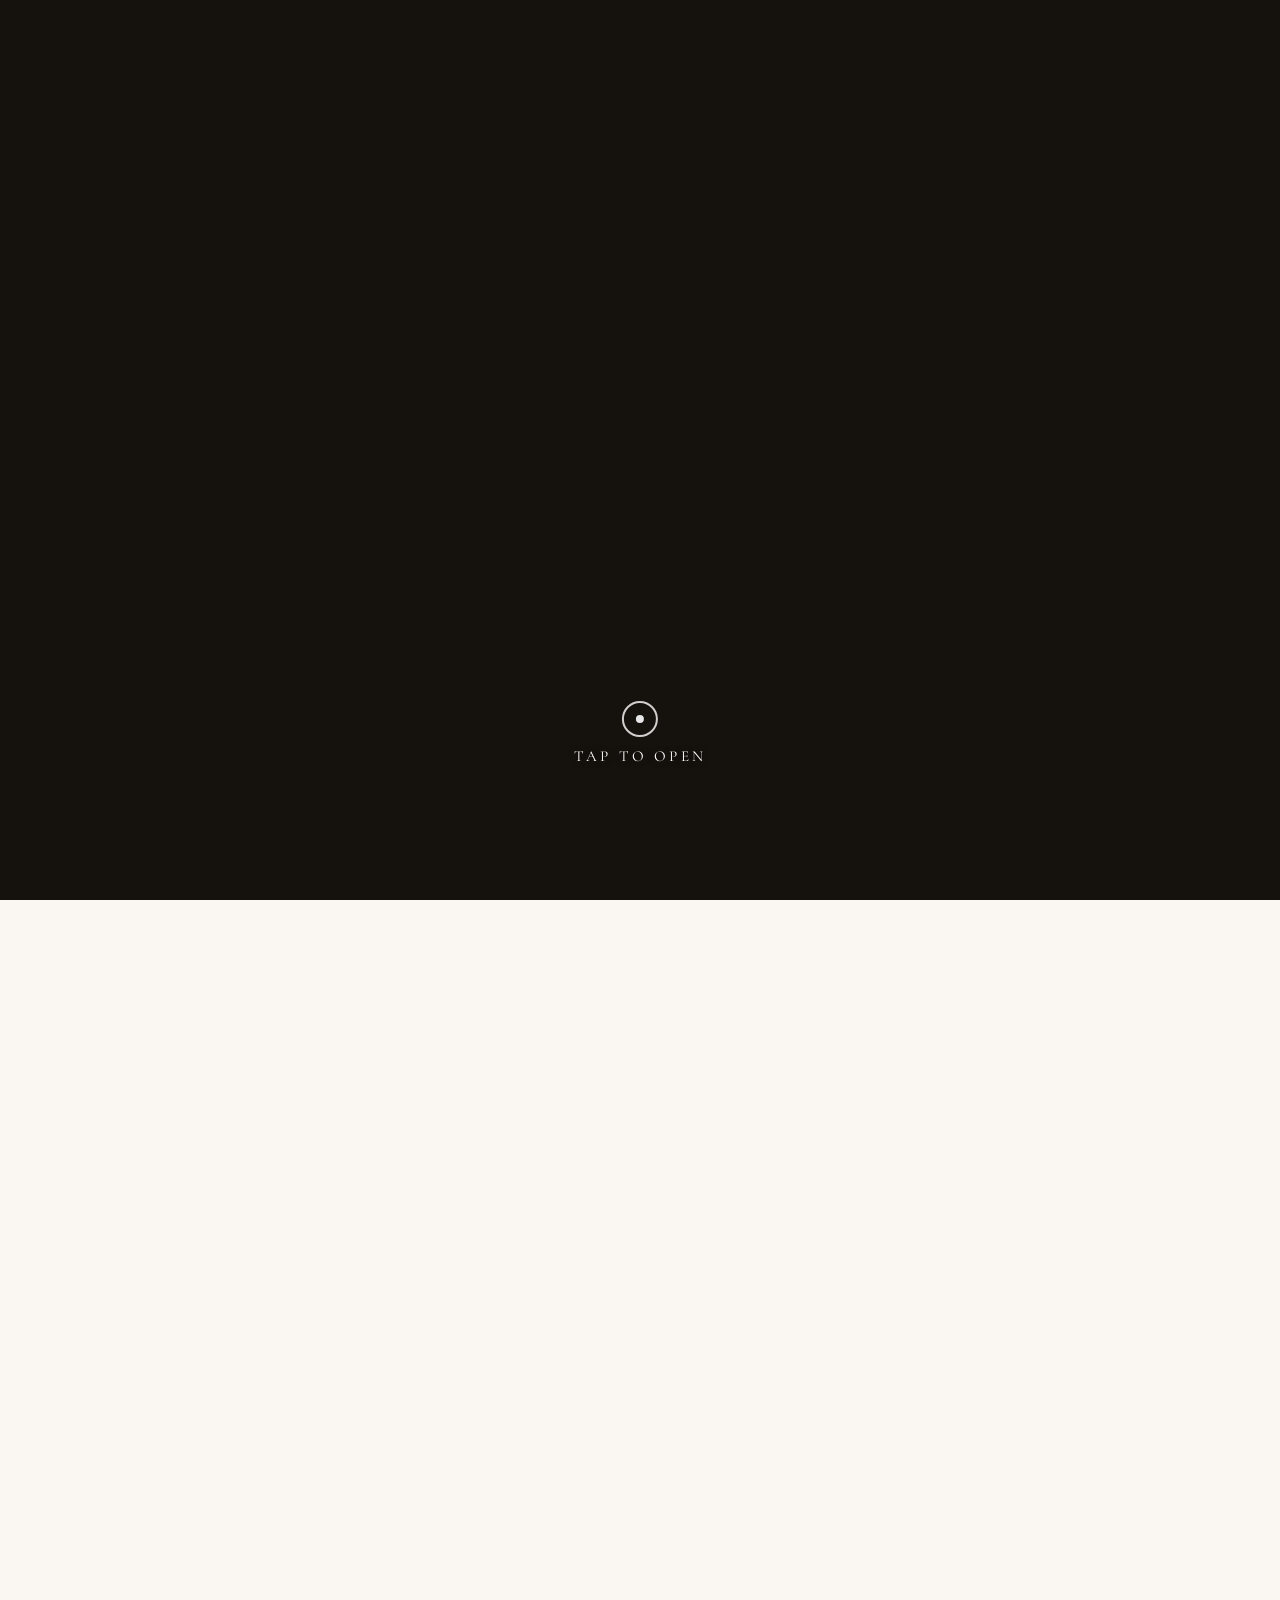
==== index.html @ c79afaf0 "..." ====
<!DOCTYPE html>
<html lang="en">

<head>
    <meta charset="UTF-8">
    <meta name="viewport" content="width=device-width, initial-scale=1.0">
    <title>IfeAjuru'26</title>
    <link rel="icon" type="image/jpeg" href="assets/card.jpeg">
    <link rel="apple-touch-icon" href="assets/card.jpeg">
    <meta name="description"
        content="Join us as we celebrate our traditional Igbo wedding ceremony on 8 April 2026 in Orba, Nsukka, Enugu State. A beautiful day of culture, love, and legacy.">
    <meta name="theme-color" content="#3B1F1F">
    <meta name="mobile-web-app-capable" content="yes">
    <meta name="apple-mobile-web-app-capable" content="yes">
    <meta name="apple-mobile-web-app-status-bar-style" content="black">
    <meta name="apple-mobile-web-app-title" content="IfeAjuru'26">
    <meta property="og:title" content="IfeAjuru'26">
    <meta property="og:description"
        content="Join us as we celebrate our traditional Igbo wedding ceremony on 8 April 2026 in Orba, Nsukka, Enugu State. A beautiful day of culture, love, and legacy.">
    <meta property="og:image" content="assets/card.jpeg">
    <meta property="og:type" content="website">
    <meta property="og:site_name" content="IfeAjuru'26">
    <meta name="twitter:card" content="summary_large_image">
    <meta name="twitter:title" content="IfeAjuru'26">
    <meta name="twitter:description"
        content="Join us as we celebrate our traditional Igbo wedding ceremony on 8 April 2026 in Orba, Nsukka, Enugu State. A beautiful day of culture, love, and legacy.">
    <meta name="twitter:image" content="assets/card.jpeg">
    <link
        href="https://fonts.googleapis.com/css2?family=Cormorant+Garamond:ital,wght@0,300;0,400;0,500;0,600;1,300;1,400;1,500&family=Montserrat:wght@300;400;500;600&display=swap"
        rel="stylesheet">
    <style>
        * {
            margin: 0;
            padding: 0;
            box-sizing: border-box;
        }

        html {
            scroll-behavior: smooth;
        }

        body {
            width: 100%;
            font-family: 'Cormorant Garamond', Georgia, serif;
            background: #FAF7F2;
            overflow: hidden;
        }

        body.revealed {
            overflow: auto;
        }

        /* Utility */
        .gold-line {
            background: linear-gradient(90deg, transparent, #C9A84C, transparent);
            height: 1px;
            margin-left: auto;
            margin-right: auto;
        }

        .font-sans-light {
            font-family: 'Montserrat', sans-serif;
        }

        /* Scroll-triggered fade-in */
        .fade-in {
            opacity: 0;
            transform: translateY(30px);
            transition: opacity 0.9s ease, transform 0.9s ease;
        }

        .fade-in.visible {
            opacity: 1;
            transform: translateY(0);
        }

        /* Scrollbar */
        ::-webkit-scrollbar {
            width: 6px;
        }

        ::-webkit-scrollbar-track {
            background: #FAF7F2;
        }

        ::-webkit-scrollbar-thumb {
            background: #C9A84C;
            border-radius: 3px;
        }

        /* ===== NAV ===== */
        .site-nav {
            position: fixed;
            top: 0;
            left: 0;
            right: 0;
            z-index: 50;
            background: rgba(250, 247, 242, 0.85);
            backdrop-filter: blur(12px);
            transition: all 0.5s;
        }

        .nav-inner {
            max-width: 1120px;
            margin: 0 auto;
            padding: 16px 24px;
            display: flex;
            align-items: center;
            justify-content: space-between;
        }

        .nav-logo {
            font-family: 'Cormorant Garamond', Georgia, serif;
            font-size: 1.25rem;
            letter-spacing: 0.2em;
            color: #5A3E2B;
            text-decoration: none;
            transition: color 0.3s;
        }

        .nav-logo:hover {
            color: #C9A84C;
        }

        .nav-links {
            display: flex;
            align-items: center;
            gap: 2rem;
        }

        .nav-links a {
            font-family: 'Montserrat', sans-serif;
            font-size: 10px;
            letter-spacing: 0.15em;
            text-transform: uppercase;
            color: #5A3E2B;
            text-decoration: none;
            transition: color 0.3s;
        }

        .nav-links a:hover {
            color: #C9A84C;
        }

        .mobile-menu-btn {
            display: none;
            background: none;
            border: none;
            cursor: pointer;
            color: #5A3E2B;
        }

        @media (max-width: 1023px) {
            .nav-links {
                display: none;
            }

            .mobile-menu-btn {
                display: block;
            }
        }

        /* ===== HERO ===== */
        .hero-section {
            position: relative;
            min-height: 100vh;
            display: flex;
            flex-direction: column;
            align-items: center;
            justify-content: center;
            background: #0A0806;
            overflow: hidden;
        }

        .hero-bg {
            position: absolute;
            inset: 0;
            background-image: url('assets/hero.jpg');
            background-size: cover;
            background-position: center;
        }

        .hero-overlay {
            position: absolute;
            inset: 0;
            background: rgba(6, 4, 2, 0.72);
        }

        .hero-content {
            position: relative;
            z-index: 10;
            text-align: center;
            padding: 0 24px;
            max-width: 768px;
            margin: 0 auto;
            display: flex;
            flex-direction: column;
            align-items: center;
        }

        .hero-content .label {
            font-family: 'Montserrat', sans-serif;
            font-size: 10px;
            letter-spacing: 0.55em;
            text-transform: uppercase;
            color: #C5A85C;
            margin-bottom: 3.5rem;
            opacity: 0.9;
        }

        .hero-content .name {
            font-family: 'Cormorant Garamond', Georgia, serif;
            font-weight: 600;
            font-size: clamp(4.5rem, 14vw, 12rem);
            color: #F5F1E8;
            letter-spacing: 0.02em;
            line-height: 0.95;
            margin-bottom: 0.15em;
        }

        .hero-content .na {
            font-family: 'Cormorant Garamond', Georgia, serif;
            font-weight: 300;
            font-size: clamp(2.7rem, 8.5vw, 7.5rem);
            color: #C5A85C;
            font-style: italic;
            letter-spacing: 0.08em;
            margin-bottom: 0.15em;
        }

        .hero-content .name-second {
            margin-bottom: 3rem;
        }

        .hero-vertical-line {
            width: 1px;
            height: 48px;
            background: linear-gradient(transparent, rgba(197, 168, 92, 0.5), transparent);
            margin-bottom: 2.5rem;
        }

        .hero-content .together {
            font-family: 'Montserrat', sans-serif;
            font-size: 9px;
            letter-spacing: 0.45em;
            text-transform: uppercase;
            color: rgba(245, 241, 232, 0.6);
            margin-bottom: 1.1rem;
        }

        .hero-content .request {
            font-family: 'Cormorant Garamond', Georgia, serif;
            font-weight: 300;
            font-style: italic;
            font-size: clamp(1.1rem, 2.5vw, 1.5rem);
            color: rgba(245, 241, 232, 0.75);
            letter-spacing: 0.03em;
            margin-bottom: 3rem;
        }

        .hero-content .date {
            font-family: 'Cormorant Garamond', Georgia, serif;
            font-weight: 400;
            font-size: clamp(1.4rem, 3.5vw, 2.2rem);
            color: #F5F1E8;
            letter-spacing: 0.05em;
            margin-bottom: 0.3rem;
        }

        .hero-content .time {
            font-family: 'Montserrat', sans-serif;
            font-size: 10px;
            letter-spacing: 0.35em;
            text-transform: uppercase;
            color: #D9C9A3;
            margin-bottom: 2rem;
        }

        .hero-content .venue-name {
            font-family: 'Cormorant Garamond', Georgia, serif;
            font-weight: 300;
            font-style: italic;
            font-size: clamp(1rem, 2vw, 1.25rem);
            color: rgba(245, 241, 232, 0.7);
            margin-bottom: 0.3rem;
        }

        .hero-content .venue-loc {
            font-family: 'Montserrat', sans-serif;
            font-size: 9px;
            letter-spacing: 0.3em;
            text-transform: uppercase;
            color: rgba(217, 201, 163, 0.55);
            margin-bottom: 3.5rem;
        }

        .hero-cta {
            display: inline-block;
            background: #C5A85C;
            color: #1F2E26;
            font-family: 'Montserrat', sans-serif;
            font-size: 10px;
            letter-spacing: 0.4em;
            text-transform: uppercase;
            text-decoration: none;
            padding: 16px 44px;
            border-radius: 3px;
            font-weight: 500;
            transition: 0.35s;
            margin-bottom: 5rem;
        }

        .hero-cta:hover {
            background: #b8982e;
        }

        /* Countdown */
        .countdown {
            display: flex;
            align-items: flex-end;
            gap: 2rem;
        }

        @media (min-width: 768px) {
            .countdown {
                gap: 3.5rem;
            }
        }

        .countdown-item {
            display: flex;
            flex-direction: column;
            align-items: center;
        }

        .countdown-item .num {
            font-family: 'Cormorant Garamond', Georgia, serif;
            font-weight: 300;
            font-size: clamp(2rem, 6vw, 4rem);
            color: #C5A85C;
            line-height: 1;
            min-width: 2ch;
            text-align: center;
        }

        .countdown-item .unit {
            font-family: 'Montserrat', sans-serif;
            font-size: 8px;
            letter-spacing: 0.3em;
            color: rgba(197, 168, 92, 0.45);
            text-transform: uppercase;
            margin-top: 6px;
        }

        /* ===== WELCOME ===== */
        .welcome-section {
            padding: 7rem 1.5rem;
            background: linear-gradient(#FAF7F2, #F5EFE4);
        }

        .welcome-inner {
            max-width: 768px;
            margin: 0 auto;
            text-align: center;
        }

        .section-label {
            font-family: 'Montserrat', sans-serif;
            font-size: 11px;
            letter-spacing: 0.4em;
            text-transform: uppercase;
            color: #C9A84C;
            margin-bottom: 1.5rem;
        }

        .welcome-taglines p {
            font-family: 'Cormorant Garamond', Georgia, serif;
            font-size: clamp(1.5rem, 4vw, 2.5rem);
            font-weight: 300;
            font-style: italic;
            color: #3B1F1F;
            letter-spacing: 0.02em;
            margin-bottom: 0.25rem;
        }

        .welcome-taglines p.green {
            color: #6B7A3E;
        }

        .welcome-body p {
            font-family: 'Cormorant Garamond', serif;
            font-weight: 300;
            font-size: clamp(1.25rem, 3vw, 1.65rem);
            line-height: 1.9;
            color: #5A3E2B;
            margin-bottom: 1.5rem;
        }

        .welcome-body p.italic {
            font-style: italic;
            color: #7A6652;
            font-size: clamp(1.15rem, 2.5vw, 1.5rem);
            line-height: 2;
        }

        .welcome-closing {
            font-family: 'Cormorant Garamond', Georgia, serif;
            font-weight: 400;
            font-style: italic;
            font-size: clamp(1.3rem, 3vw, 1.85rem);
            color: #6B7A3E;
            letter-spacing: 0.03em;
        }

        .ornament-divider {
            display: flex;
            align-items: center;
            justify-content: center;
            gap: 12px;
            margin: 2rem 0;
        }

        .ornament-divider .line {
            height: 1px;
            width: 64px;
            background: linear-gradient(90deg, transparent, #C9A84C);
        }

        .ornament-divider .line.rev {
            background: linear-gradient(90deg, #C9A84C, transparent);
        }

        .ornament-divider .star {
            color: #C9A84C;
            font-size: 22px;
        }

        /* ===== OUR STORY ===== */
        .story-section {
            padding: 7rem 1.5rem;
            background: #3B1F1F;
            position: relative;
            overflow: hidden;
        }

        .story-pattern {
            position: absolute;
            inset: 0;
            opacity: 0.05;
            background-image: url("data:image/svg+xml,%3Csvg width='60' height='60' viewBox='0 0 60 60' xmlns='http://www.w3.org/2000/svg'%3E%3Cg fill='none' fill-rule='evenodd'%3E%3Cg fill='%23C9A84C' fill-opacity='1'%3E%3Cpath d='M36 34v-4h-2v4h-4v2h4v4h2v-4h4v-2h-4zm0-30V0h-2v4h-4v2h4v4h2V6h4V4h-4zM6 34v-4H4v4H0v2h4v4h2v-4h4v-2H6zM6 4V0H4v4H0v2h4v4h2V6h4V4H6z'/%3E%3C/g%3E%3C/g%3E%3C/svg%3E");
        }

        .story-inner {
            max-width: 768px;
            margin: 0 auto;
            position: relative;
            z-index: 10;
        }

        .story-heading {
            font-family: 'Cormorant Garamond', Georgia, serif;
            font-size: clamp(2.5rem, 6vw, 4.5rem);
            font-weight: 300;
            color: #F5EFE4;
            letter-spacing: 0.03em;
            margin-bottom: 1.5rem;
        }

        .story-text {
            font-family: 'Cormorant Garamond', serif;
            font-weight: 300;
            font-size: clamp(1.15rem, 2.5vw, 1.5rem);
            line-height: 2;
            color: #C5B09A;
            margin-bottom: 2rem;
        }

        .story-text.lead {
            font-style: italic;
            color: #F5EFE4;
            font-size: clamp(1.3rem, 3vw, 1.75rem);
            line-height: 1.9;
        }

        .story-cards {
            display: grid;
            grid-template-columns: 1fr;
            gap: 2rem;
            text-align: left;
            margin: 2rem 0;
        }

        @media (min-width: 768px) {
            .story-cards {
                grid-template-columns: 1fr 1fr;
            }
        }

        .story-card {
            padding: 2rem;
            border-radius: 2px;
        }

        .story-card.gold {
            background: rgba(201, 168, 76, 0.08);
            border: 1px solid rgba(201, 168, 76, 0.2);
        }

        .story-card.green {
            background: rgba(107, 122, 62, 0.12);
            border: 1px solid rgba(107, 122, 62, 0.3);
        }

        .story-card .card-label {
            font-family: 'Montserrat', sans-serif;
            font-size: 11px;
            letter-spacing: 0.3em;
            text-transform: uppercase;
            color: #C9A84C;
            margin-bottom: 1rem;
        }

        .story-card .card-text {
            font-family: 'Cormorant Garamond', Georgia, serif;
            font-weight: 300;
            font-style: italic;
            font-size: clamp(1.1rem, 2vw, 1.4rem);
            line-height: 1.85;
            color: #F5EFE4;
        }

        .story-date-block {
            padding-top: 1.5rem;
        }

        .story-date-block .big-date {
            font-family: 'Cormorant Garamond', Georgia, serif;
            font-weight: 400;
            font-size: clamp(1.5rem, 3vw, 2rem);
            color: #C9A84C;
            letter-spacing: 0.05em;
        }

        .story-date-block .sub {
            font-family: 'Montserrat', sans-serif;
            font-size: 11px;
            letter-spacing: 0.25em;
            text-transform: uppercase;
            color: rgba(201, 168, 76, 0.6);
            margin-top: 0.5rem;
        }

        /* ===== SCHEDULE ===== */
        .schedule-section {
            padding: 6rem 1.5rem;
            background: #FAF7F2;
        }

        .schedule-inner {
            max-width: 768px;
            margin: 0 auto;
        }

        .section-heading {
            font-family: 'Cormorant Garamond', Georgia, serif;
            font-size: clamp(2.5rem, 6vw, 4.5rem);
            font-weight: 300;
            color: #3B1F1F;
            margin-bottom: 1.5rem;
        }

        /* Timeline */
        .timeline {
            position: relative;
            padding-top: 2rem;
        }

        .timeline::before {
            content: '';
            position: absolute;
            left: 24px;
            top: 0;
            bottom: 0;
            width: 1px;
            background: linear-gradient(transparent, #C9A84C 10%, #C9A84C 90%, transparent);
        }

        @media (min-width: 768px) {
            .timeline::before {
                left: 50%;
                transform: translateX(-50%);
            }
        }

        .timeline-item {
            position: relative;
            display: flex;
            align-items: flex-start;
            margin-bottom: 3rem;
        }

        .timeline-dot {
            position: absolute;
            left: 24px;
            top: 6px;
            width: 12px;
            height: 12px;
            border-radius: 50%;
            border: 2px solid #C9A84C;
            background: #FAF7F2;
            z-index: 5;
            transform: translateX(-50%);
        }

        @media (min-width: 768px) {
            .timeline-dot {
                left: 50%;
            }
        }

        .timeline-content {
            margin-left: 56px;
            width: 100%;
        }

        @media (min-width: 768px) {
            .timeline-item.left .timeline-content {
                margin-left: 0;
                width: 50%;
                padding-right: 4rem;
                text-align: right;
            }

            .timeline-item.right .timeline-content {
                margin-left: auto;
                width: 50%;
                padding-left: 4rem;
                text-align: left;
            }
        }

        .timeline-content .time-label {
            font-family: 'Montserrat', sans-serif;
            font-size: 11px;
            letter-spacing: 0.2em;
            text-transform: uppercase;
            color: #C9A84C;
            margin-bottom: 0.25rem;
        }

        .timeline-content h3 {
            font-family: 'Cormorant Garamond', Georgia, serif;
            font-size: clamp(1.25rem, 2.5vw, 1.6rem);
            font-weight: 400;
            color: #3B1F1F;
            margin-bottom: 0.5rem;
        }

        .timeline-content p {
            font-family: 'Montserrat', sans-serif;
            font-weight: 300;
            font-size: clamp(0.9rem, 1.8vw, 1.05rem);
            line-height: 1.85;
            color: #7A6652;
        }

        /* ===== DRESS CODE ===== */
        .dresscode-section {
            padding: 7rem 1.5rem;
            background: #FAF7F2;
            position: relative;
            overflow: hidden;
        }

        .dresscode-inner {
            max-width: 768px;
            margin: 0 auto;
            position: relative;
            z-index: 10;
            text-align: center;
        }

        .color-swatches {
            display: flex;
            flex-direction: column;
            align-items: center;
            gap: 2rem;
            margin-bottom: 3rem;
        }

        @media (min-width: 768px) {
            .color-swatches {
                flex-direction: row;
                justify-content: center;
                gap: 2rem;
            }
        }

        .swatch {
            text-align: center;
        }

        .swatch-circle {
            width: 128px;
            height: 128px;
            border-radius: 50%;
            margin: 0 auto 1rem;
            position: relative;
            overflow: hidden;
        }

        @media (min-width: 768px) {
            .swatch-circle {
                width: 160px;
                height: 160px;
            }
        }

        .swatch-circle.olive {
            background: radial-gradient(circle at 35% 35%, #8A9A52, #6B7A3E 50%, #4A5828);
            box-shadow: 0 20px 60px rgba(107, 122, 62, 0.4), inset 0 -10px 30px rgba(0, 0, 0, 0.2), inset 0 10px 20px rgba(255, 255, 255, 0.1);
        }

        .swatch-circle.maroon {
            background: radial-gradient(circle at 35% 35%, #7A3535, #5B1C1C 50%, #3D1212);
            box-shadow: 0 20px 60px rgba(91, 28, 28, 0.4), inset 0 -10px 30px rgba(0, 0, 0, 0.2), inset 0 10px 20px rgba(255, 255, 255, 0.1);
        }

        .swatch-circle::after {
            content: '';
            position: absolute;
            inset: 0;
            border-radius: 50%;
            background: linear-gradient(135deg, rgba(255, 255, 255, 0.25) 0%, transparent 40%, rgba(0, 0, 0, 0.1) 100%);
        }

        .swatch-name {
            font-family: 'Cormorant Garamond', Georgia, serif;
            font-size: 1.25rem;
            color: #3B1F1F;
            font-weight: 400;
        }

        .swatch-role {
            font-family: 'Montserrat', sans-serif;
            font-size: 11px;
            letter-spacing: 0.2em;
            text-transform: uppercase;
            color: #7A6652;
            margin-top: 4px;
        }

        .swatch-divider {
            display: flex;
            flex-direction: column;
            align-items: center;
            gap: 4px;
        }

        .swatch-divider .h-line {
            width: 40px;
            height: 1px;
            background: linear-gradient(90deg, transparent, #C9A84C, transparent);
        }

        .swatch-divider .star {
            color: #C9A84C;
            font-size: 18px;
        }

        @media (max-width: 767px) {
            .swatch-divider {
                flex-direction: row;
            }

            .swatch-divider .h-line {
                width: 1px;
                height: 40px;
                background: linear-gradient(transparent, #C9A84C, transparent);
            }
        }

        .dresscode-text {
            font-family: 'Cormorant Garamond', Georgia, serif;
            font-weight: 300;
            font-style: italic;
            font-size: clamp(1.15rem, 2.5vw, 1.5rem);
            color: #5A3E2B;
            margin-bottom: 1rem;
        }

        .dresscode-sub {
            font-family: 'Cormorant Garamond', serif;
            font-weight: 300;
            font-size: 1rem;
            color: #7A6652;
            line-height: 1.8;
        }

        /* ===== TRAVEL ===== */
        .travel-section {
            padding: 7rem 1.5rem;
            background: linear-gradient(#F5EFE4, #FAF7F2);
        }

        .travel-inner {
            max-width: 768px;
            margin: 0 auto;
        }

        .venue-card {
            display: inline-block;
            padding: 1.5rem 2rem;
            border-radius: 2px;
            background: rgba(201, 168, 76, 0.08);
            border: 1px solid rgba(201, 168, 76, 0.3);
            margin-bottom: 2rem;
        }

        .venue-card .venue-label {
            font-family: 'Montserrat', sans-serif;
            font-size: 11px;
            letter-spacing: 0.25em;
            text-transform: uppercase;
            color: #C9A84C;
            margin-bottom: 0.5rem;
        }

        .venue-card .venue-name {
            font-family: 'Cormorant Garamond', Georgia, serif;
            font-size: 1.5rem;
            color: #3B1F1F;
            font-weight: 400;
        }

        .venue-card .venue-loc {
            font-family: 'Montserrat', sans-serif;
            font-size: 0.875rem;
            color: #7A6652;
            margin-top: 0.25rem;
        }

        .hotels-grid {
            display: grid;
            grid-template-columns: 1fr;
            gap: 1.5rem;
        }

        @media (min-width: 768px) {
            .hotels-grid {
                grid-template-columns: 1fr 1fr 1fr;
            }
        }

        .hotel-card {
            text-align: center;
            padding: 2rem 1.5rem;
            border-radius: 2px;
            background: white;
            border: 1px solid rgba(201, 168, 76, 0.2);
            box-shadow: 0 4px 20px rgba(0, 0, 0, 0.04);
        }

        .hotel-card .emoji {
            font-size: 1.875rem;
            margin-bottom: 1rem;
        }

        .hotel-card h3 {
            font-family: 'Cormorant Garamond', Georgia, serif;
            font-size: 1.125rem;
            color: #3B1F1F;
            font-weight: 500;
            margin-bottom: 0.5rem;
        }

        .hotel-card p {
            font-family: 'Montserrat', sans-serif;
            font-size: 0.85rem;
            color: #7A6652;
            line-height: 1.7;
        }

        /* ===== DIRECTIONS ===== */
        .directions-section {
            padding: 7rem 1.5rem;
            background: #FAF7F2;
        }

        .directions-inner {
            max-width: 640px;
            margin: 0 auto;
            text-align: center;
        }

        .directions-venue {
            font-family: 'Cormorant Garamond', Georgia, serif;
            font-size: clamp(1.5rem, 3vw, 2rem);
            font-weight: 400;
            color: #3B1F1F;
            margin-bottom: 0.5rem;
        }

        .directions-loc {
            font-family: 'Montserrat', sans-serif;
            font-size: 0.875rem;
            color: #7A6652;
            letter-spacing: 0.15em;
            margin-bottom: 2.5rem;
        }

        .directions-italic {
            font-family: 'Cormorant Garamond', Georgia, serif;
            font-weight: 300;
            font-style: italic;
            font-size: clamp(1.1rem, 2vw, 1.3rem);
            color: #5A3E2B;
            line-height: 1.8;
            margin-bottom: 1rem;
        }

        .directions-desc {
            font-family: 'Cormorant Garamond', serif;
            font-weight: 300;
            font-size: 1rem;
            color: #7A6652;
            margin-bottom: 3rem;
        }

        .btn-olive {
            display: inline-block;
            background: #6B7A3E;
            color: #FAF7F2;
            font-family: 'Montserrat', sans-serif;
            font-size: 11px;
            letter-spacing: 0.3em;
            text-transform: uppercase;
            text-decoration: none;
            padding: 18px 52px;
            border-radius: 2px;
            box-shadow: 0 4px 20px rgba(107, 122, 62, 0.2);
            transition: background 0.3s;
        }

        .btn-olive:hover {
            background: #5a6a33;
        }

        .plus-code {
            display: flex;
            align-items: center;
            justify-content: center;
            gap: 1rem;
            margin-top: 1.5rem;
        }

        .plus-code span {
            font-family: 'Montserrat', sans-serif;
            font-size: 11px;
            letter-spacing: 0.2em;
            text-transform: uppercase;
            color: #C9A84C;
        }

        /* ===== FAQs ===== */
        .faqs-section {
            padding: 7rem 1.5rem;
            background: linear-gradient(#FAF7F2, #F5EFE4);
        }

        .faqs-inner {
            max-width: 640px;
            margin: 0 auto;
        }

        .faq-item {
            border-radius: 2px;
            overflow: hidden;
            border: 1px solid rgba(201, 168, 76, 0.2);
            background: white;
            box-shadow: 0 2px 10px rgba(0, 0, 0, 0.03);
            margin-bottom: 1rem;
        }

        .faq-question {
            width: 100%;
            padding: 1.5rem 2rem;
            text-align: left;
            display: flex;
            align-items: center;
            justify-content: space-between;
            gap: 1rem;
            background: none;
            border: none;
            cursor: pointer;
            font-family: 'Cormorant Garamond', Georgia, serif;
            font-size: clamp(1.1rem, 2vw, 1.3rem);
            font-weight: 400;
            color: #3B1F1F;
        }

        .faq-question .chevron {
            color: #C9A84C;
            transition: transform 0.3s;
            flex-shrink: 0;
        }

        .faq-item.open .faq-question .chevron {
            transform: rotate(180deg);
        }

        .faq-answer {
            max-height: 0;
            overflow: hidden;
            transition: max-height 0.4s ease, opacity 0.3s ease;
            opacity: 0;
        }

        .faq-item.open .faq-answer {
            max-height: 200px;
            opacity: 1;
        }

        .faq-answer-inner {
            padding: 0 2rem 1.5rem;
        }

        .faq-answer-inner .divider {
            height: 1px;
            background: rgba(201, 168, 76, 0.2);
            margin-bottom: 1rem;
        }

        .faq-answer-inner p {
            font-family: 'Cormorant Garamond', serif;
            font-size: clamp(1.1rem, 2vw, 1.35rem);
            font-weight: 300;
            line-height: 2;
            color: #7A6652;
        }

        /* ===== FOOTER ===== */
        .site-footer {
            padding: 5rem 1.5rem;
            text-align: center;
            background: #3B1F1F;
        }

        .footer-names {
            font-family: 'Cormorant Garamond', Georgia, serif;
            font-size: clamp(2.5rem, 7vw, 5rem);
            font-weight: 300;
            color: #F5EFE4;
            letter-spacing: 0.05em;
            margin-bottom: 1rem;
        }

        .footer-date {
            font-family: 'Montserrat', sans-serif;
            font-size: 11px;
            letter-spacing: 0.3em;
            text-transform: uppercase;
            color: rgba(201, 168, 76, 0.85);
        }

        .footer-loc {
            font-family: 'Montserrat', sans-serif;
            font-size: 11px;
            letter-spacing: 0.2em;
            text-transform: uppercase;
            color: rgba(201, 168, 76, 0.5);
            margin-top: 0.5rem;
        }

        .footer-label {
            font-family: 'Montserrat', sans-serif;
            font-size: 11px;
            letter-spacing: 0.4em;
            text-transform: uppercase;
            color: rgba(201, 168, 76, 0.7);
            margin-bottom: 1.5rem;
        }

        .footer-diamond {
            display: flex;
            align-items: center;
            justify-content: center;
            gap: 1rem;
            margin-top: 3rem;
        }

        .footer-diamond .line {
            height: 1px;
            width: 64px;
            background: linear-gradient(90deg, transparent, #C9A84C);
        }

        .footer-diamond .line.rev {
            background: linear-gradient(90deg, #C9A84C, transparent);
        }

        .footer-diamond .diamond {
            color: #C9A84C;
            font-size: 14px;
        }

        /* ===== MAIN CONTENT REVEAL ===== */
        .main-content {
            opacity: 0;
            transform: translateY(40px);
            transition: opacity 0.8s ease, transform 0.8s ease;
        }

        .main-content.reveal-in {
            opacity: 1;
            transform: translateY(0);
        }

        /* ===== VIDEO ENVELOPE OVERLAY ===== */
        .envelope-overlay {
            position: fixed;
            inset: 0;
            display: flex;
            justify-content: center;
            align-items: center;
            background: #15110c;
            z-index: 100;
            cursor: pointer;
            transition: opacity 0.7s ease, transform 0.7s ease;
        }

        .envelope-overlay.fading {
            opacity: 0;
            transform: translateY(-60px);
            pointer-events: none;
        }

        .envelope-overlay.hidden {
            display: none;
        }

        /* ===== MOBILE NAV MENU ===== */
        .mobile-menu {
            display: none;
            position: fixed;
            top: 0;
            left: 0;
            right: 0;
            bottom: 0;
            z-index: 60;
            background: rgba(250, 247, 242, 0.97);
            backdrop-filter: blur(16px);
            flex-direction: column;
            align-items: center;
            justify-content: center;
            gap: 2rem;
            opacity: 0;
            transition: opacity 0.35s ease;
        }

        .mobile-menu.open {
            display: flex;
            opacity: 1;
        }

        .mobile-menu a {
            font-family: 'Montserrat', sans-serif;
            font-size: 13px;
            letter-spacing: 0.2em;
            text-transform: uppercase;
            color: #5A3E2B;
            text-decoration: none;
            transition: color 0.3s;
        }

        .mobile-menu a:hover {
            color: #C9A84C;
        }

        .mobile-menu-close {
            position: absolute;
            top: 20px;
            right: 24px;
            background: none;
            border: none;
            cursor: pointer;
            color: #5A3E2B;
        }

        .video-wrapper {
            width: 100%;
            max-width: 400px;
            height: 100%;
            /* max-height: 600px; */
            overflow: hidden;
            position: relative;
            border-radius: 4px;
        }

        .video-wrapper video {
            width: 100%;
            height: 100%;
            object-fit: cover;
        }

        .click-prompt {
            position: absolute;
            bottom: 15%;
            left: 50%;
            transform: translateX(-50%);
            display: flex;
            flex-direction: column;
            align-items: center;
            gap: 0.6rem;
            pointer-events: none;
            transition: opacity 0.3s ease;
        }

        .click-prompt span {
            font-family: 'Cormorant Garamond', serif;
            font-size: 0.95rem;
            letter-spacing: 0.2rem;
            text-transform: uppercase;
            color: #fff;
            text-shadow: 0 1px 6px rgba(0, 0, 0, 0.5);
        }

        .click-prompt .tap-icon {
            width: 36px;
            height: 36px;
            border: 2px solid rgba(255, 255, 255, 0.8);
            border-radius: 50%;
            display: flex;
            justify-content: center;
            align-items: center;
            animation: pulse 2s infinite;
        }

        .click-prompt .tap-icon::after {
            content: '';
            width: 8px;
            height: 8px;
            background: rgba(255, 255, 255, 0.9);
            border-radius: 50%;
        }

        @keyframes pulse {

            0%,
            100% {
                transform: scale(1);
                opacity: 0.8;
            }

            50% {
                transform: scale(1.15);
                opacity: 1;
            }
        }

        .envelope-overlay.playing .click-prompt {
            opacity: 0;
        }
    </style>
</head>

<body>

    <!-- ===== NAV ===== -->
    <nav class="site-nav">
        <div class="nav-inner">
            <a href="#hero" class="nav-logo">I &amp; A</a>
            <div class="nav-links">
                <a href="#welcome">Welcome</a>
                <a href="#story">Our Story</a>
                <a href="#schedule">Schedule</a>
                <a href="#dresscode">Dress Code</a>
                <a href="#travel">Travel</a>
                <a href="#faqs">FAQs</a>
                <a href="#directions">Directions</a>
            </div>
            <button class="mobile-menu-btn" id="mobileMenuBtn" aria-label="Menu">
                <svg xmlns="http://www.w3.org/2000/svg" width="22" height="22" viewBox="0 0 24 24" fill="none"
                    stroke="currentColor" stroke-width="2" stroke-linecap="round" stroke-linejoin="round">
                    <line x1="4" x2="20" y1="12" y2="12" />
                    <line x1="4" x2="20" y1="6" y2="6" />
                    <line x1="4" x2="20" y1="18" y2="18" />
                </svg>
            </button>
        </div>
    </nav>

    <!-- ===== MOBILE MENU ===== -->
    <div class="mobile-menu" id="mobileMenu">
        <button class="mobile-menu-close" id="mobileMenuClose" aria-label="Close menu">
            <svg xmlns="http://www.w3.org/2000/svg" width="24" height="24" viewBox="0 0 24 24" fill="none"
                stroke="currentColor" stroke-width="2" stroke-linecap="round" stroke-linejoin="round">
                <line x1="18" y1="6" x2="6" y2="18" />
                <line x1="6" y1="6" x2="18" y2="18" />
            </svg>
        </button>
        <a href="#welcome" class="mobile-nav-link">Welcome</a>
        <a href="#story" class="mobile-nav-link">Our Story</a>
        <a href="#schedule" class="mobile-nav-link">Schedule</a>
        <a href="#dresscode" class="mobile-nav-link">Dress Code</a>
        <a href="#travel" class="mobile-nav-link">Travel</a>
        <a href="#faqs" class="mobile-nav-link">FAQs</a>
        <a href="#directions" class="mobile-nav-link">Directions</a>
    </div>

    <!-- ===== MAIN CONTENT WRAPPER ===== -->
    <div class="main-content" id="mainContent">

        <!-- ===== HERO ===== -->
        <section class="hero-section" id="hero">
            <div class="hero-bg"></div>
            <div class="hero-overlay"></div>
            <div class="hero-content">
                <p class="label">Our Wedding</p>
                <h1 class="name">Ifemedebe</h1>
                <p class="na">Na</p>
                <h1 class="name name-second">Ajuru</h1>
                <div class="hero-vertical-line"></div>
                <p class="together">Together With Their Families</p>
                <p class="request">Request the pleasure of your company</p>
                <p class="date">8 April 2026</p>
                <p class="time">12:00 PM</p>
                <p class="venue-name">Summit International School</p>
                <p class="venue-loc">Orba, Nsukka, Enugu State</p>
                <a href="#welcome" class="hero-cta">View Invitation</a>
                <div class="countdown" id="countdown">
                    <div class="countdown-item"><span class="num" id="cd-days">--</span><span class="unit">Days</span>
                    </div>
                    <div class="countdown-item"><span class="num" id="cd-hours">--</span><span class="unit">Hours</span>
                    </div>
                    <div class="countdown-item"><span class="num" id="cd-min">--</span><span class="unit">Min</span>
                    </div>
                    <div class="countdown-item"><span class="num" id="cd-sec">--</span><span class="unit">Sec</span>
                    </div>
                </div>
            </div>
        </section>

        <!-- ===== WELCOME ===== -->
        <section class="welcome-section" id="welcome">
            <div class="welcome-inner">
                <div class="fade-in">
                    <p class="section-label">Welcome</p>
                    <div class="welcome-taglines" style="margin-bottom: 2.5rem;">
                        <p>Two hearts.</p>
                        <p>Two families.</p>
                        <p class="green">One beautiful tradition.</p>
                    </div>
                    <div class="gold-line" style="width: 192px; margin-bottom: 2.5rem;"></div>
                </div>
                <div class="fade-in welcome-body">
                    <p>With deep gratitude and joyful hearts, we warmly invite you to celebrate our traditional Igbo
                        wedding
                        ceremony.</p>
                    <p class="italic">On 8 April 2026 at 12:00 PM, surrounded by culture, music, blessings, and love, we
                        will unite our families and begin our forever.</p>
                    <p class="italic">This day is more than a ceremony — it is heritage, honor, and the coming together
                        of
                        two legacies.</p>
                </div>
                <div class="fade-in" style="margin-top: 3rem;">
                    <div class="gold-line" style="width: 192px; margin-bottom: 2rem;"></div>
                    <p class="welcome-closing">Your presence will make our joy complete.</p>
                </div>
                <div class="fade-in ornament-divider" style="margin-top: 3.5rem;">
                    <div class="line rev"></div>
                    <span class="star">✦</span>
                    <div class="line"></div>
                </div>
            </div>
        </section>

        <!-- ===== OUR STORY ===== -->
        <section class="story-section" id="story">
            <div class="story-pattern"></div>
            <div class="story-inner">
                <div class="fade-in" style="text-align: center; margin-bottom: 4rem;">
                    <p class="section-label">Our Story</p>
                    <h2 class="story-heading">Divinely Written</h2>
                    <div class="gold-line" style="width: 160px;"></div>
                </div>
                <div style="text-align: center;">
                    <div class="fade-in">
                        <p class="story-text lead">Every love story is beautiful — but ours feels divinely written.</p>
                        <p class="story-text">What began as a simple connection grew into something steady, intentional,
                            and
                            deeply meaningful.</p>
                        <div class="gold-line" style="width: 96px; margin: 2rem auto;"></div>
                    </div>
                    <div class="fade-in story-cards">
                        <div class="story-card gold">
                            <p class="card-label">Ajuru Found</p>
                            <p class="card-text">"In Ifemedebe, a woman of grace, elegance, and strength."</p>
                        </div>
                        <div class="story-card green">
                            <p class="card-label">Ifemedebe Found</p>
                            <p class="card-text">"In Ajuru, a man of integrity, kindness, and unwavering devotion."</p>
                        </div>
                    </div>
                    <div class="fade-in">
                        <p class="story-text">Through laughter, shared dreams, and the blessings of our families, our
                            bond
                            became unbreakable.</p>
                        <p class="story-text" style="margin-top: 1rem;">Now, guided by tradition and surrounded by love,
                            we
                            step into this new chapter — hand in hand.</p>
                        <div class="story-date-block" style="margin-top: 2rem;">
                            <p class="big-date">8 April 2026</p>
                            <p class="sub">marks the beginning of our forever</p>
                        </div>
                    </div>
                </div>
            </div>
        </section>

        <!-- ===== SCHEDULE ===== -->
        <section class="schedule-section" id="schedule">
            <div class="schedule-inner">
                <div class="fade-in" style="text-align: center; margin-bottom: 4rem;">
                    <p class="section-label">Schedule of Events</p>
                    <h2 class="section-heading">The Ceremony</h2>
                    <div class="gold-line" style="width: 160px;"></div>
                </div>
                <div class="timeline">
                    <div class="timeline-item left fade-in">
                        <div class="timeline-dot"></div>
                        <div class="timeline-content">
                            <span class="time-label">12:00 PM</span>
                            <h3>Guest Arrival &amp; Seating</h3>
                            <p>Guests are welcomed into the beautifully adorned venue.</p>
                        </div>
                    </div>
                    <div class="timeline-item right fade-in">
                        <div class="timeline-dot"></div>
                        <div class="timeline-content">
                            <h3>Opening Prayers &amp; Family Introductions</h3>
                            <p>Elders lead prayers as both families are formally presented.</p>
                        </div>
                    </div>
                    <div class="timeline-item left fade-in">
                        <div class="timeline-dot"></div>
                        <div class="timeline-content">
                            <h3>Presentation of Bride Price &amp; Traditional Gifts</h3>
                            <p>Sacred exchange of gifts and bride price between families.</p>
                        </div>
                    </div>
                    <div class="timeline-item right fade-in">
                        <div class="timeline-dot"></div>
                        <div class="timeline-content">
                            <h3>Bride's Grand Entrance</h3>
                            <p>Ifemedebe makes her radiant entrance accompanied by her maidens.</p>
                        </div>
                    </div>
                    <div class="timeline-item left fade-in">
                        <div class="timeline-dot"></div>
                        <div class="timeline-content">
                            <h3>Wine Carrying Ceremony</h3>
                            <p>The most intimate and beloved moment of the ceremony.</p>
                        </div>
                    </div>
                    <div class="timeline-item right fade-in">
                        <div class="timeline-dot"></div>
                        <div class="timeline-content">
                            <h3>Elders' Blessings</h3>
                            <p>Words of wisdom and blessings poured upon the couple.</p>
                        </div>
                    </div>
                    <div class="timeline-item left fade-in">
                        <div class="timeline-dot"></div>
                        <div class="timeline-content">
                            <h3>Cultural Dance &amp; Celebration</h3>
                            <p>Music fills the air as the community celebrates together.</p>
                        </div>
                    </div>
                    <div class="timeline-item right fade-in">
                        <div class="timeline-dot"></div>
                        <div class="timeline-content">
                            <h3>Reception &amp; Feast</h3>
                            <p>A grand feast of food, laughter, and lasting memories.</p>
                        </div>
                    </div>
                </div>
            </div>
        </section>

        <!-- ===== DRESS CODE ===== -->
        <section class="dresscode-section" id="dresscode">
            <div class="dresscode-inner">
                <div class="fade-in" style="margin-bottom: 3.5rem;">
                    <p class="section-label">Dress Code</p>
                    <h2 class="section-heading">Come As Royalty</h2>
                    <div class="gold-line" style="width: 160px;"></div>
                </div>
                <div class="fade-in color-swatches">
                    <div class="swatch">
                        <div class="swatch-circle olive"></div>
                        <p class="swatch-name">Olive Green</p>
                        <p class="swatch-role">Primary</p>
                    </div>
                    <div class="swatch-divider">
                        <div class="h-line"></div>
                        <span class="star">✦</span>
                        <div class="h-line"></div>
                    </div>
                    <div class="swatch">
                        <div class="swatch-circle maroon"></div>
                        <p class="swatch-name">Deep Maroon</p>
                        <p class="swatch-role">Secondary</p>
                    </div>
                </div>
                <div class="fade-in">
                    <div class="gold-line" style="width: 192px; margin-bottom: 2rem;"></div>
                    <p class="dresscode-text">Traditional Igbo attire is strongly encouraged.</p>
                    <p class="dresscode-sub">Honor the occasion by adorning yourself in the colors of our
                        celebration.<br>Let us together paint a portrait of our culture's richness and beauty.</p>
                </div>
            </div>
        </section>

        <!-- ===== TRAVEL ===== -->
        <section class="travel-section" id="travel">
            <div class="travel-inner">
                <div class="fade-in" style="text-align: center; margin-bottom: 4rem;">
                    <p class="section-label">Travel &amp; Accommodation</p>
                    <h2 class="section-heading">Getting Here</h2>
                    <div class="gold-line" style="width: 160px; margin-bottom: 2rem;"></div>
                    <div class="venue-card">
                        <p class="venue-label">Venue</p>
                        <p class="venue-name" style="font-style: normal; color: #3B1F1F;">Summit International School
                        </p>
                        <p class="venue-loc">Orba, Nsukka, Enugu State, Nigeria</p>
                    </div>
                </div>
                <div class="fade-in">
                    <p class="section-label" style="text-align: center; margin-bottom: 2rem;">Recommended Hotels</p>
                    <div class="hotels-grid">
                        <div class="hotel-card">
                            <div class="emoji">🏨</div>
                            <h3>Hilton Hotel, Orba</h3>
                            <p>5 minutes drive from the venue</p>
                        </div>
                        <div class="hotel-card">
                            <div class="emoji">🏩</div>
                            <h3>Great Majesty Hotel</h3>
                            <p>10 minutes drive from the venue</p>
                        </div>
                        <div class="hotel-card">
                            <div class="emoji">🌿</div>
                            <h3>Demartins Mirage Resort, Nsukka</h3>
                            <p>10 minutes drive from the venue</p>
                        </div>
                    </div>
                </div>
            </div>
        </section>

        <!-- ===== DIRECTIONS ===== -->
        <section class="directions-section" id="directions">
            <div class="directions-inner">
                <div class="fade-in" style="margin-bottom: 3.5rem;">
                    <p class="section-label">Location &amp; Directions</p>
                    <h2 class="section-heading">Find Us</h2>
                    <div class="gold-line" style="width: 160px; margin-bottom: 2.5rem;"></div>
                    <p class="directions-venue">Summit International School</p>
                    <p class="directions-loc">Orba, Nsukka, Enugu State</p>
                    <div class="gold-line" style="width: 128px; margin: 2.5rem auto;"></div>
                    <p class="directions-italic">Our celebration will take place in the heart of Orba,</p>
                    <p class="directions-italic">where tradition meets elegance.</p>
                    <p class="directions-desc" style="margin-top: 2rem;">For seamless navigation, use the private Google
                        Maps access below.</p>
                </div>
                <div class="fade-in">
                    <a href="https://www.google.com/maps/search/?api=1&query=VF64%2BQR+Orba+Nsukka+Nigeria"
                        target="_blank" rel="noopener noreferrer" class="btn-olive">View Location</a>
                    <div class="plus-code">
                        <div class="gold-line" style="width: 64px;"></div>
                        <span>Plus Code: VF64+QR</span>
                        <div class="gold-line" style="width: 64px;"></div>
                    </div>
                </div>
            </div>
        </section>

        <!-- ===== FAQs ===== -->
        <section class="faqs-section" id="faqs">
            <div class="faqs-inner">
                <div class="fade-in" style="text-align: center; margin-bottom: 4rem;">
                    <p class="section-label">Questions</p>
                    <h2 class="section-heading">FAQs</h2>
                    <div class="gold-line" style="width: 160px;"></div>
                </div>
                <div class="faq-item fade-in">
                    <button class="faq-question">
                        <span>What time does the ceremony start?</span>
                        <svg class="chevron" xmlns="http://www.w3.org/2000/svg" width="18" height="18"
                            viewBox="0 0 24 24" fill="none" stroke="currentColor" stroke-width="2"
                            stroke-linecap="round" stroke-linejoin="round">
                            <path d="m6 9 6 6 6-6" />
                        </svg>
                    </button>
                    <div class="faq-answer">
                        <div class="faq-answer-inner">
                            <div class="divider"></div>
                            <p>The ceremony begins promptly at 12:00 PM. We encourage guests to arrive by 11:45 AM to be
                                settled before proceedings begin.</p>
                        </div>
                    </div>
                </div>
                <div class="faq-item fade-in">
                    <button class="faq-question">
                        <span>Is there a reception after the traditional rites?</span>
                        <svg class="chevron" xmlns="http://www.w3.org/2000/svg" width="18" height="18"
                            viewBox="0 0 24 24" fill="none" stroke="currentColor" stroke-width="2"
                            stroke-linecap="round" stroke-linejoin="round">
                            <path d="m6 9 6 6 6-6" />
                        </svg>
                    </button>
                    <div class="faq-answer">
                        <div class="faq-answer-inner">
                            <div class="divider"></div>
                            <p>Yes, there will be a joyful celebration filled with food, music, and dance following the
                                traditional ceremonies.</p>
                        </div>
                    </div>
                </div>
                <div class="faq-item fade-in">
                    <button class="faq-question">
                        <span>Is the dress code compulsory?</span>
                        <svg class="chevron" xmlns="http://www.w3.org/2000/svg" width="18" height="18"
                            viewBox="0 0 24 24" fill="none" stroke="currentColor" stroke-width="2"
                            stroke-linecap="round" stroke-linejoin="round">
                            <path d="m6 9 6 6 6-6" />
                        </svg>
                    </button>
                    <div class="faq-answer">
                        <div class="faq-answer-inner">
                            <div class="divider"></div>
                            <p>While not mandatory, we kindly encourage guests to honor the theme colors: Olive Green
                                &amp;
                                Maroon. Traditional Igbo attire is warmly welcomed.</p>
                        </div>
                    </div>
                </div>
            </div>
        </section>

        <!-- ===== FOOTER ===== -->
        <footer class="site-footer">
            <div class="gold-line" style="width: 100%; margin-bottom: 4rem;"></div>
            <div class="ornament-divider" style="margin-bottom: 2rem;">
                <div class="line rev"></div>
                <span class="star">✦</span>
                <div class="line"></div>
            </div>
            <p class="footer-label">With love and gratitude</p>
            <h2 class="footer-names">Ifemedebe &amp; Ajuru</h2>
            <div
                style="display: flex; align-items: center; justify-content: center; gap: 12px; margin-bottom: 0.75rem;">
                <div style="height: 1px; width: 40px; background: linear-gradient(90deg, transparent, #C9A84C);"></div>
                <p class="footer-date">8 April 2026 &nbsp;|&nbsp; 12:00 PM</p>
                <div style="height: 1px; width: 40px; background: linear-gradient(90deg, #C9A84C, transparent);"></div>
            </div>
            <p class="footer-loc">Orba, Nsukka, Enugu State</p>
            <div class="footer-diamond">
                <div class="line rev"></div>
                <span class="diamond">&#9670;</span>
                <div class="line"></div>
            </div>
        </footer>

    </div><!-- /main-content -->

    <!-- ===== ENVELOPE VIDEO OVERLAY ===== -->
    <div class="envelope-overlay" id="envelopeOverlay">
        <div class="video-wrapper">
            <video id="envelopeVideo" src="assets/card-reveal-video.mp4" muted playsinline webkit-playsinline
                preload="auto"></video>
            <div class="click-prompt" id="clickPrompt">
                <div class="tap-icon"></div>
                <span>Tap to Open</span>
            </div>
        </div>
    </div>

    <script>
        // === Envelope reveal ===
        const overlay = document.getElementById('envelopeOverlay');
        const video = document.getElementById('envelopeVideo');
        const mainContent = document.getElementById('mainContent');
        const clickPrompt = document.getElementById('clickPrompt');
        let hasClicked = false;

        // iOS ignores preload="auto" — force a load attempt on first touch anywhere
        document.addEventListener('touchstart', function iosPreload() {
            video.load();
            document.removeEventListener('touchstart', iosPreload);
        }, { once: true });

        function playAndReveal() {
            video.play();
            // After video plays, fade overlay upward while main content fades in from below
            setTimeout(() => {
                overlay.classList.add('fading');
                document.body.classList.add('revealed');
                mainContent.classList.add('reveal-in');
            }, 1000);
            // After transitions complete, remove overlay entirely
            setTimeout(() => {
                video.pause();
                overlay.classList.add('hidden');
            }, 1700);
        }

        overlay.addEventListener('click', () => {
            if (hasClicked) return;
            hasClicked = true;

            overlay.classList.add('playing');

            if (video.readyState >= 3) {
                // Video is buffered — play immediately
                playAndReveal();
            } else {
                // Video not ready yet (common on iOS) — show loading hint, load & wait
                clickPrompt.querySelector('span').textContent = 'Loading…';
                clickPrompt.style.opacity = '1';
                video.load();
                video.addEventListener('canplay', function onReady() {
                    video.removeEventListener('canplay', onReady);
                    clickPrompt.style.opacity = '0';
                    playAndReveal();
                });
            }
        });

        // === Mobile menu ===
        const mobileMenuBtn = document.getElementById('mobileMenuBtn');
        const mobileMenu = document.getElementById('mobileMenu');
        const mobileMenuClose = document.getElementById('mobileMenuClose');

        mobileMenuBtn.addEventListener('click', () => {
            mobileMenu.classList.add('open');

            if (mobileMenu.classList.contains('open')) {
                document.body.style.overflow = 'hidden';
            } else {
                document.body.style.overflow = '';
            }
        });
        mobileMenuClose.addEventListener('click', () => {
            mobileMenu.classList.remove('open');

            if (mobileMenu.classList.contains('open')) {
                document.body.style.overflow = 'hidden';
            } else {
                document.body.style.overflow = '';
            }
        });
        document.querySelectorAll('.mobile-nav-link').forEach(link => {
            link.addEventListener('click', () => {
                mobileMenu.classList.remove('open');
            });
        });

        // === Countdown to 8 April 2026 12:00 PM WAT ===
        const weddingDate = new Date('2026-04-08T12:00:00+01:00');
        function updateCountdown() {
            const now = new Date();
            const diff = weddingDate - now;
            if (diff <= 0) {
                document.getElementById('cd-days').textContent = '0';
                document.getElementById('cd-hours').textContent = '0';
                document.getElementById('cd-min').textContent = '0';
                document.getElementById('cd-sec').textContent = '0';
                return;
            }
            const days = Math.floor(diff / (1000 * 60 * 60 * 24));
            const hours = Math.floor((diff % (1000 * 60 * 60 * 24)) / (1000 * 60 * 60));
            const min = Math.floor((diff % (1000 * 60 * 60)) / (1000 * 60));
            const sec = Math.floor((diff % (1000 * 60)) / 1000);
            document.getElementById('cd-days').textContent = days;
            document.getElementById('cd-hours').textContent = hours;
            document.getElementById('cd-min').textContent = min;
            document.getElementById('cd-sec').textContent = sec;
        }
        updateCountdown();
        setInterval(updateCountdown, 1000);

        // === Scroll fade-in observer ===
        const observer = new IntersectionObserver((entries) => {
            entries.forEach(entry => {
                if (entry.isIntersecting) {
                    entry.target.classList.add('visible');
                }
            });
        }, { threshold: 0.15 });

        document.querySelectorAll('.fade-in').forEach(el => observer.observe(el));

        // === FAQ toggles ===
        document.querySelectorAll('.faq-question').forEach(btn => {
            btn.addEventListener('click', () => {
                const item = btn.closest('.faq-item');
                const wasOpen = item.classList.contains('open');
                document.querySelectorAll('.faq-item.open').forEach(i => i.classList.remove('open'));
                if (!wasOpen) item.classList.add('open');
            });
        });
    </script>
</body>

</html>
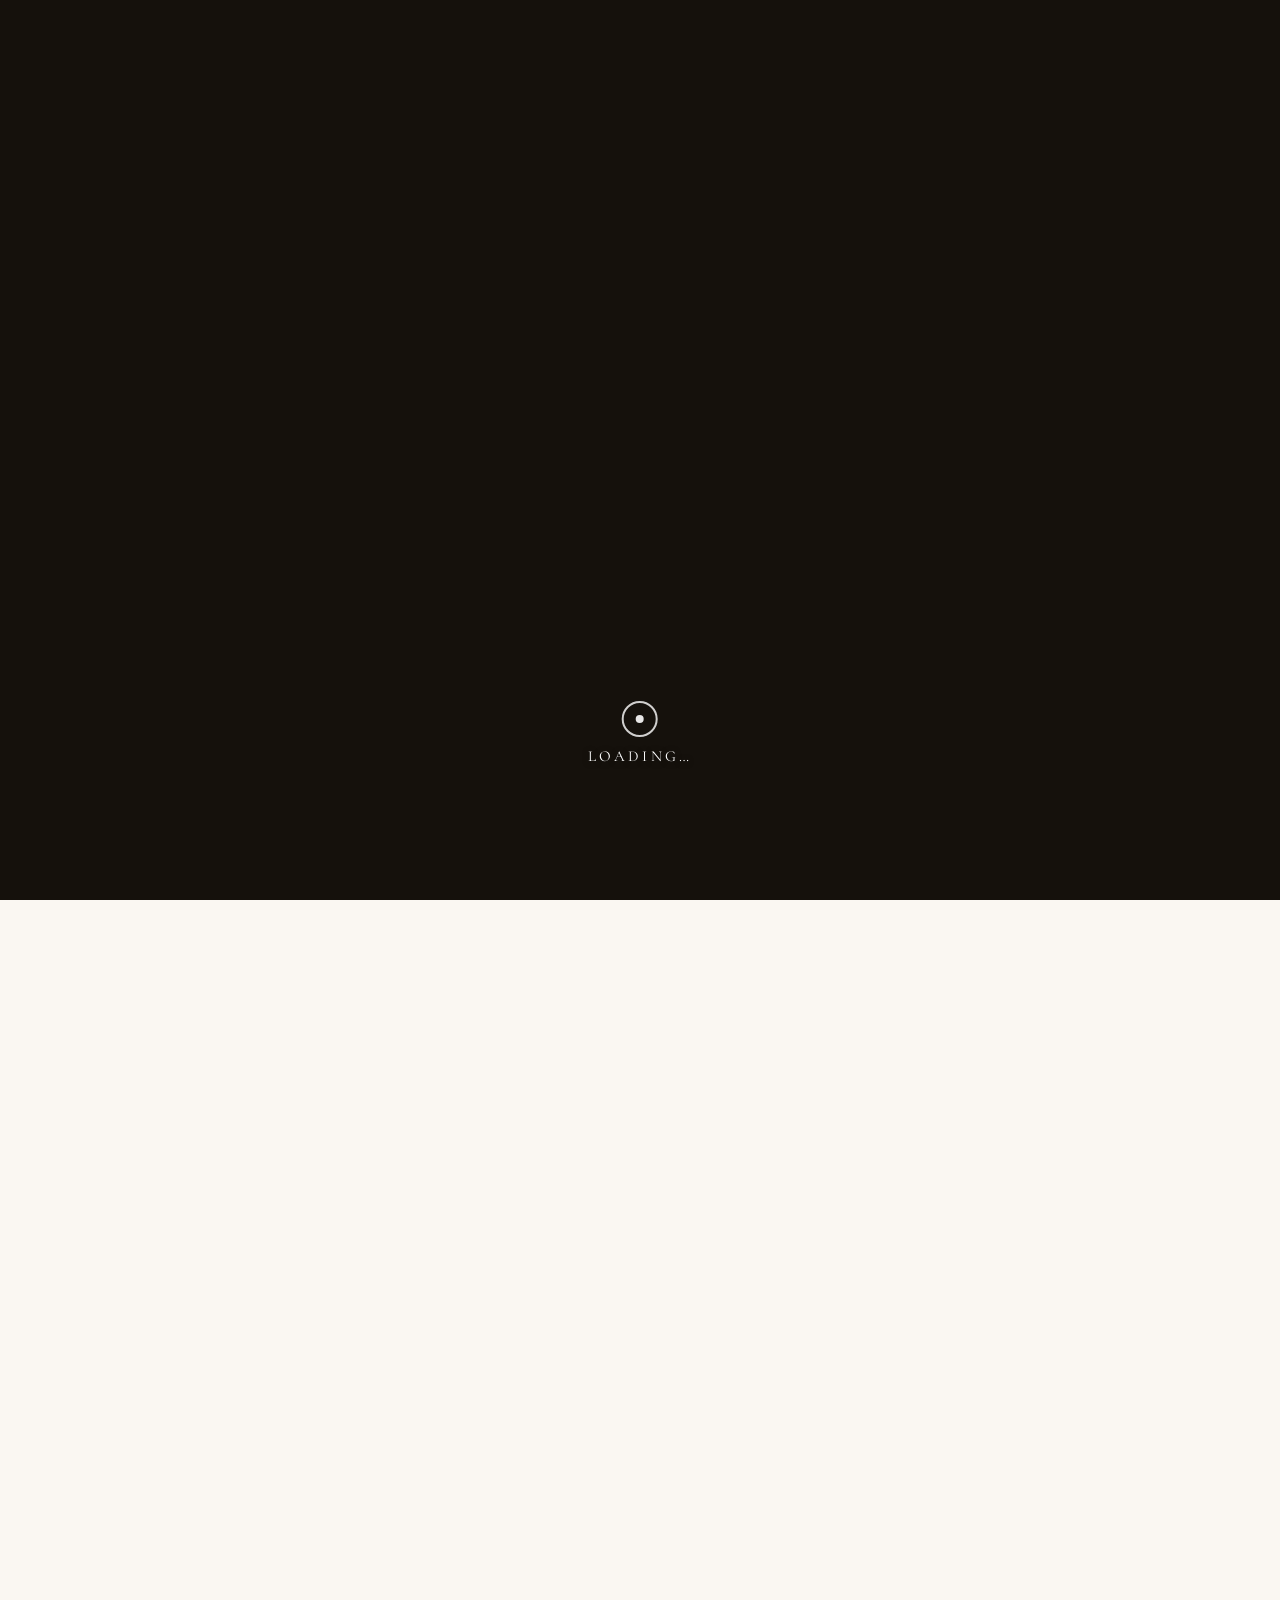
==== commit f653168d: "..." ====
--- a/index.html
+++ b/index.html
@@ -1682,7 +1682,7 @@
                 preload="auto"></video>
             <div class="click-prompt" id="clickPrompt">
                 <div class="tap-icon"></div>
-                <span>Tap to Open</span>
+                <span>Loading…</span>
             </div>
         </div>
     </div>
@@ -1693,13 +1693,27 @@
         const video = document.getElementById('envelopeVideo');
         const mainContent = document.getElementById('mainContent');
         const clickPrompt = document.getElementById('clickPrompt');
+        const promptLabel = clickPrompt.querySelector('span');
         let hasClicked = false;
-
-        // iOS ignores preload="auto" — force a load attempt on first touch anywhere
-        document.addEventListener('touchstart', function iosPreload() {
-            video.load();
-            document.removeEventListener('touchstart', iosPreload);
-        }, { once: true });
+        let videoReady = false;
+
+        // Force load immediately (covers iOS which ignores preload="auto")
+        video.load();
+
+        function onVideoReady() {
+            videoReady = true;
+            promptLabel.textContent = 'Tap to Open';
+        }
+
+        // If already buffered (e.g. cached), mark ready now
+        if (video.readyState >= 3) {
+            onVideoReady();
+        } else {
+            video.addEventListener('canplay', function handler() {
+                video.removeEventListener('canplay', handler);
+                onVideoReady();
+            });
+        }
 
         function playAndReveal() {
             video.play();
@@ -1717,25 +1731,12 @@
         }
 
         overlay.addEventListener('click', () => {
-            if (hasClicked) return;
+            // Ignore taps while loading or after already clicked
+            if (!videoReady || hasClicked) return;
             hasClicked = true;
 
             overlay.classList.add('playing');
-
-            if (video.readyState >= 3) {
-                // Video is buffered — play immediately
-                playAndReveal();
-            } else {
-                // Video not ready yet (common on iOS) — show loading hint, load & wait
-                clickPrompt.querySelector('span').textContent = 'Loading…';
-                clickPrompt.style.opacity = '1';
-                video.load();
-                video.addEventListener('canplay', function onReady() {
-                    video.removeEventListener('canplay', onReady);
-                    clickPrompt.style.opacity = '0';
-                    playAndReveal();
-                });
-            }
+            playAndReveal();
         });
 
         // === Mobile menu ===
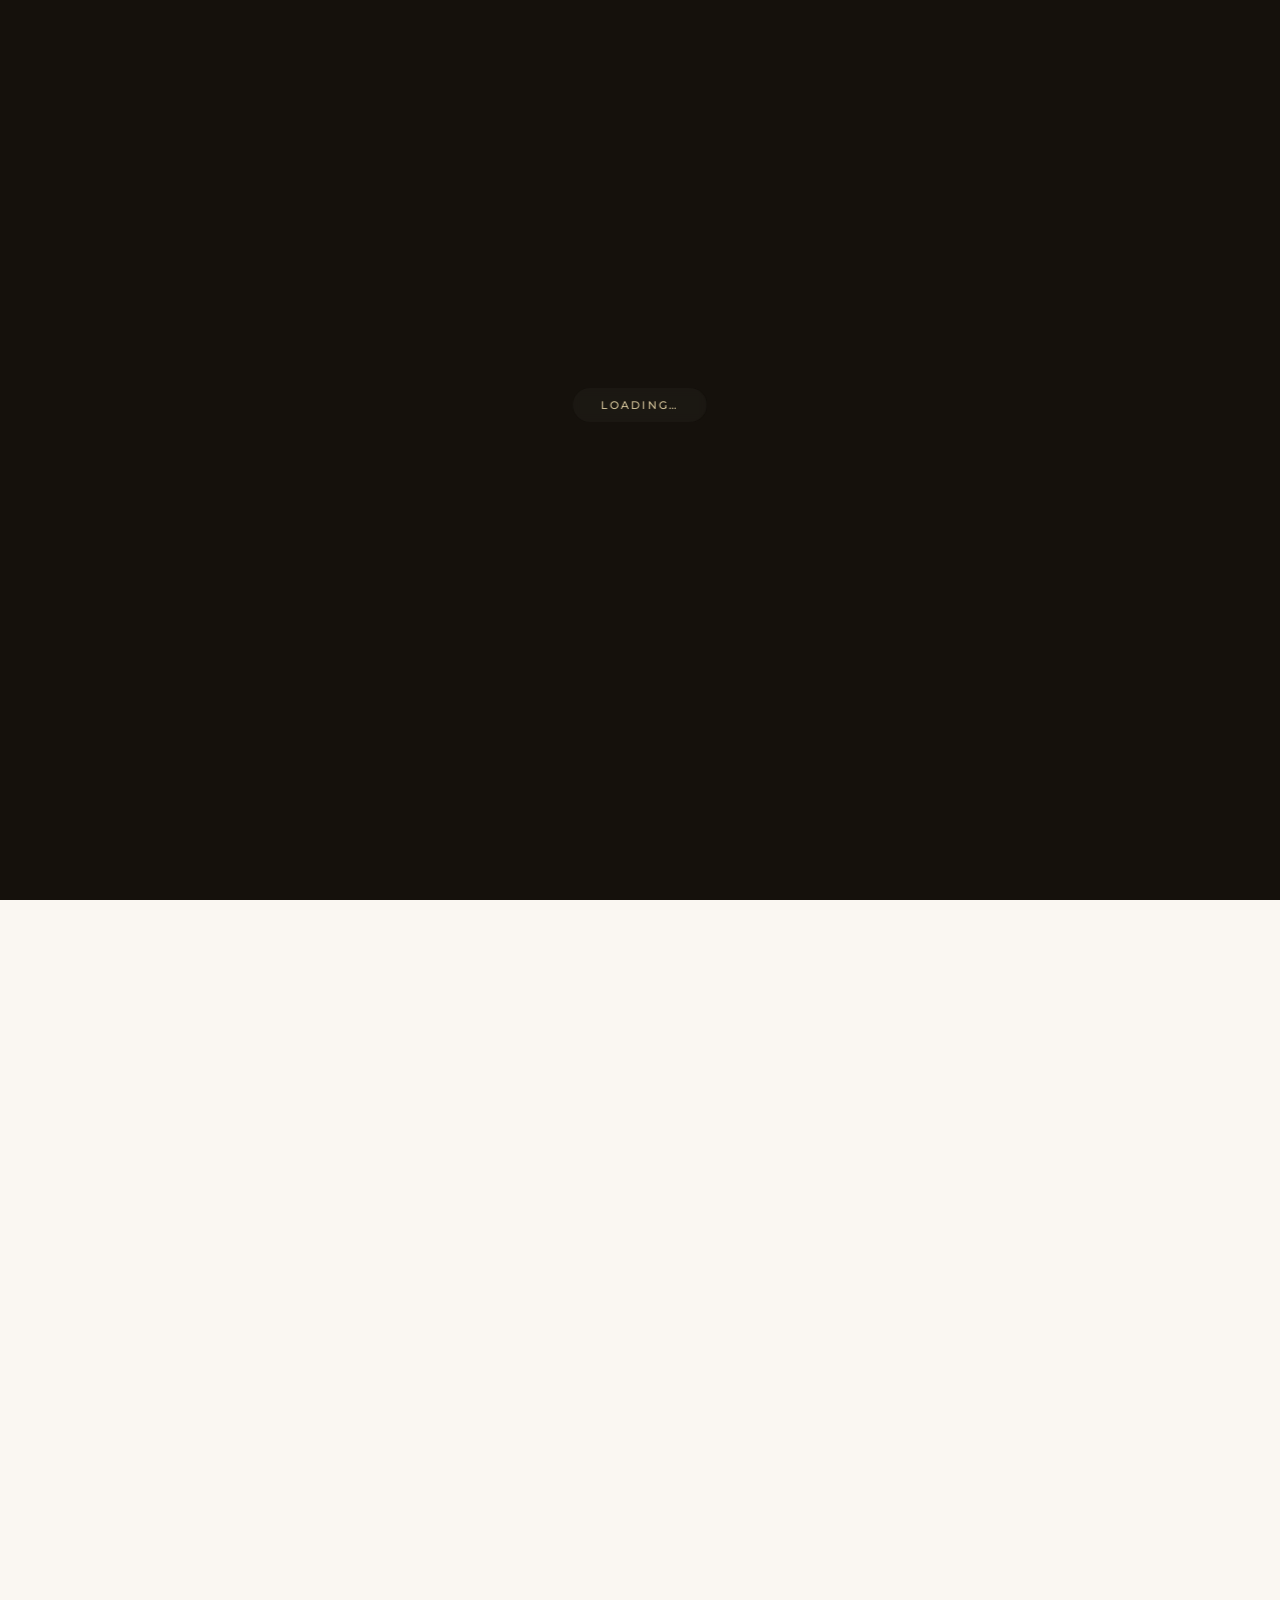
==== commit 0b9cbef8: "..." ====
--- a/index.html
+++ b/index.html
@@ -1205,43 +1205,27 @@
 
         .click-prompt {
             position: absolute;
-            bottom: 15%;
+            top: 45%;
             left: 50%;
-            transform: translateX(-50%);
+            transform: translate(-50%, -50%);
             display: flex;
-            flex-direction: column;
             align-items: center;
-            gap: 0.6rem;
+            justify-content: center;
             pointer-events: none;
             transition: opacity 0.3s ease;
         }
 
         .click-prompt span {
-            font-family: 'Cormorant Garamond', serif;
-            font-size: 0.95rem;
-            letter-spacing: 0.2rem;
-            text-transform: uppercase;
-            color: #fff;
-            text-shadow: 0 1px 6px rgba(0, 0, 0, 0.5);
-        }
-
-        .click-prompt .tap-icon {
-            width: 36px;
-            height: 36px;
-            border: 2px solid rgba(255, 255, 255, 0.8);
-            border-radius: 50%;
-            display: flex;
-            justify-content: center;
-            align-items: center;
-            animation: pulse 2s infinite;
-        }
-
-        .click-prompt .tap-icon::after {
-            content: '';
-            width: 8px;
-            height: 8px;
-            background: rgba(255, 255, 255, 0.9);
-            border-radius: 50%;
+            font-family: 'Montserrat', sans-serif;
+            font-size: 11px;
+            font-weight: 500;
+            letter-spacing: 0.2em;
+            text-transform: uppercase;
+            color: #D4C49A;
+            background: rgba(30, 28, 22, 0.7);
+            padding: 10px 28px;
+            border-radius: 24px;
+            backdrop-filter: blur(4px);
         }
 
         @keyframes pulse {
@@ -1681,7 +1665,6 @@
             <video id="envelopeVideo" src="assets/card-reveal-video.mp4" muted playsinline webkit-playsinline
                 preload="auto"></video>
             <div class="click-prompt" id="clickPrompt">
-                <div class="tap-icon"></div>
                 <span>Loading…</span>
             </div>
         </div>
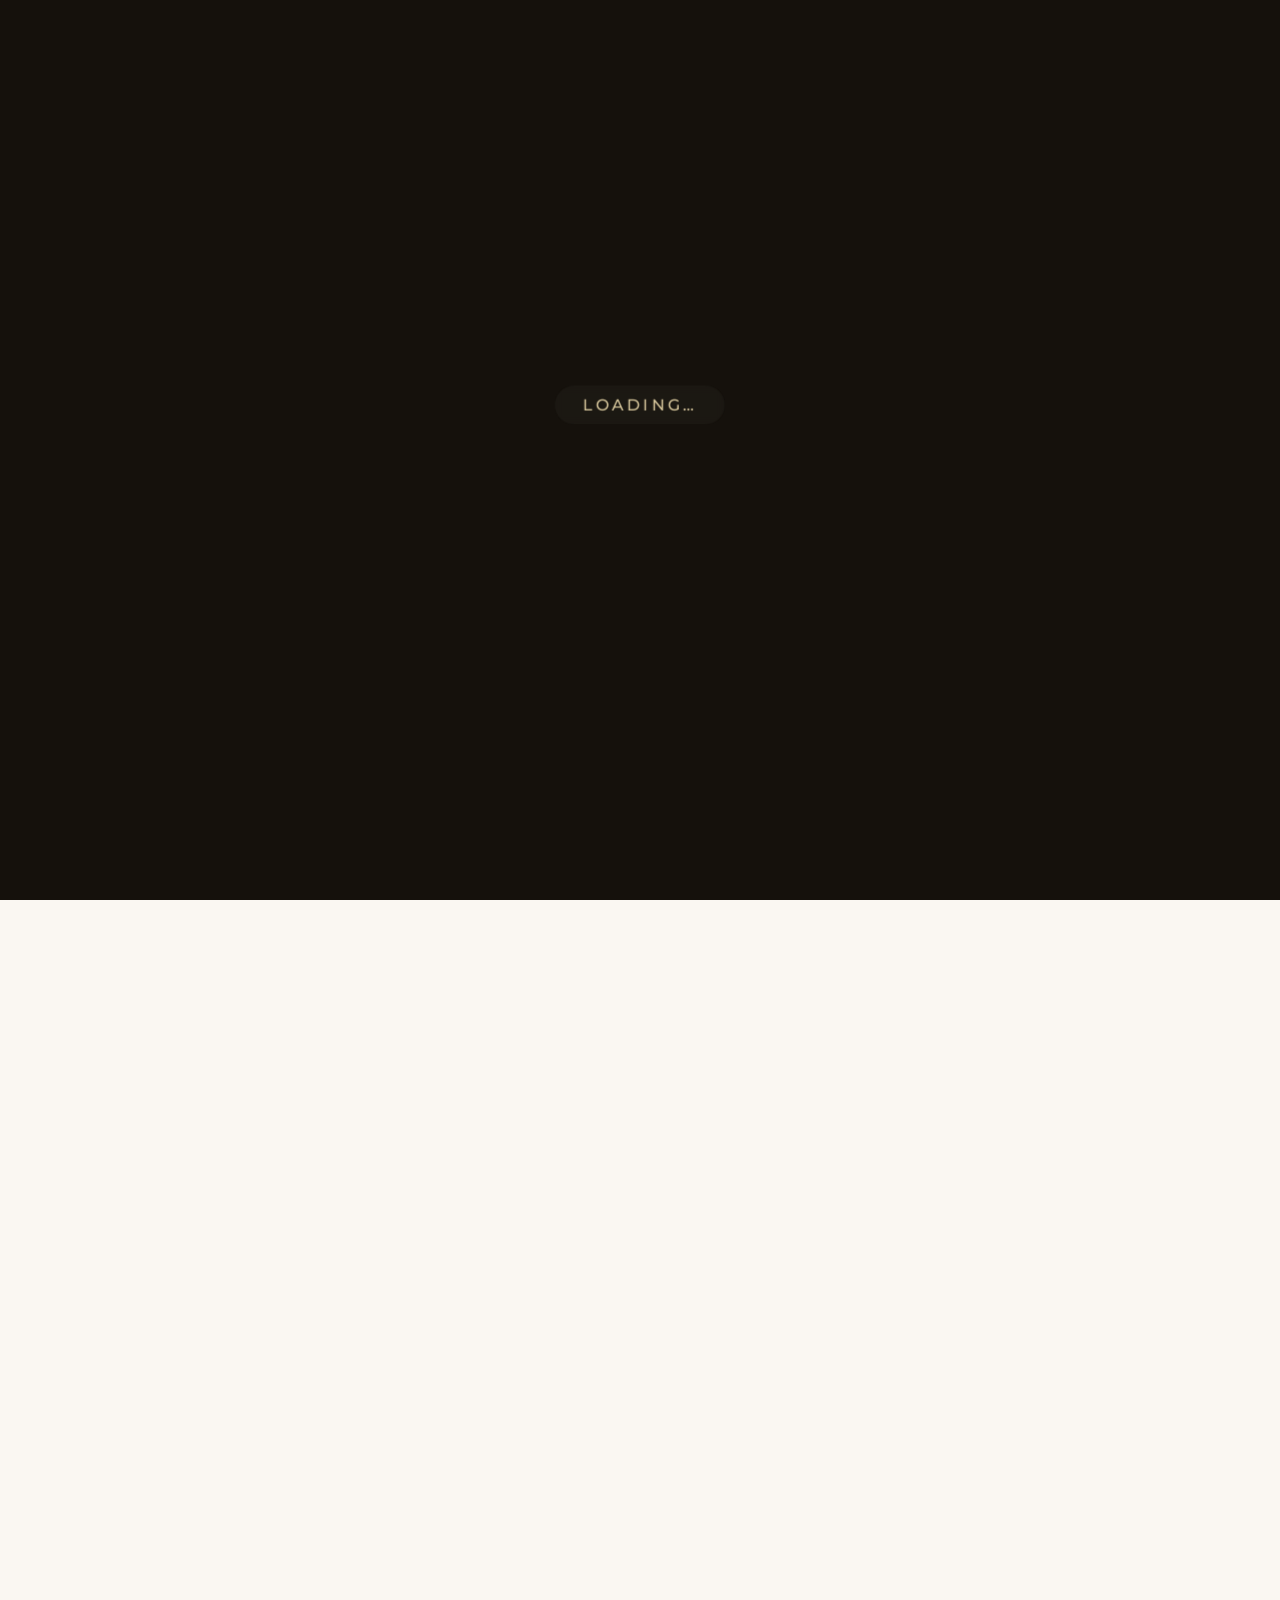
==== commit 4d087214: "..." ====
--- a/index.html
+++ b/index.html
@@ -6,7 +6,7 @@
     <meta name="viewport" content="width=device-width, initial-scale=1.0">
     <title>IfeAjuru'26</title>
     <link rel="icon" type="image/jpeg" href="assets/card.jpeg">
-    <link rel="apple-touch-icon" href="assets/card.jpeg">
+    <link rel="apple-touch-icon" href="assets/card.webp">
     <meta name="description"
         content="Join us as we celebrate our traditional Igbo wedding ceremony on 8 April 2026 in Orba, Nsukka, Enugu State. A beautiful day of culture, love, and legacy.">
     <meta name="theme-color" content="#3B1F1F">
@@ -17,14 +17,14 @@
     <meta property="og:title" content="IfeAjuru'26">
     <meta property="og:description"
         content="Join us as we celebrate our traditional Igbo wedding ceremony on 8 April 2026 in Orba, Nsukka, Enugu State. A beautiful day of culture, love, and legacy.">
-    <meta property="og:image" content="assets/card.jpeg">
+    <meta property="og:image" content="assets/card.webp">
     <meta property="og:type" content="website">
     <meta property="og:site_name" content="IfeAjuru'26">
     <meta name="twitter:card" content="summary_large_image">
     <meta name="twitter:title" content="IfeAjuru'26">
     <meta name="twitter:description"
         content="Join us as we celebrate our traditional Igbo wedding ceremony on 8 April 2026 in Orba, Nsukka, Enugu State. A beautiful day of culture, love, and legacy.">
-    <meta name="twitter:image" content="assets/card.jpeg">
+    <meta name="twitter:image" content="assets/card.webp">
     <link
         href="https://fonts.googleapis.com/css2?family=Cormorant+Garamond:ital,wght@0,300;0,400;0,500;0,600;1,300;1,400;1,500&family=Montserrat:wght@300;400;500;600&display=swap"
         rel="stylesheet">
@@ -1217,7 +1217,8 @@
 
         .click-prompt span {
             font-family: 'Montserrat', sans-serif;
-            font-size: 11px;
+            font-size: 16px;
+            white-space: nowrap;
             font-weight: 500;
             letter-spacing: 0.2em;
             text-transform: uppercase;
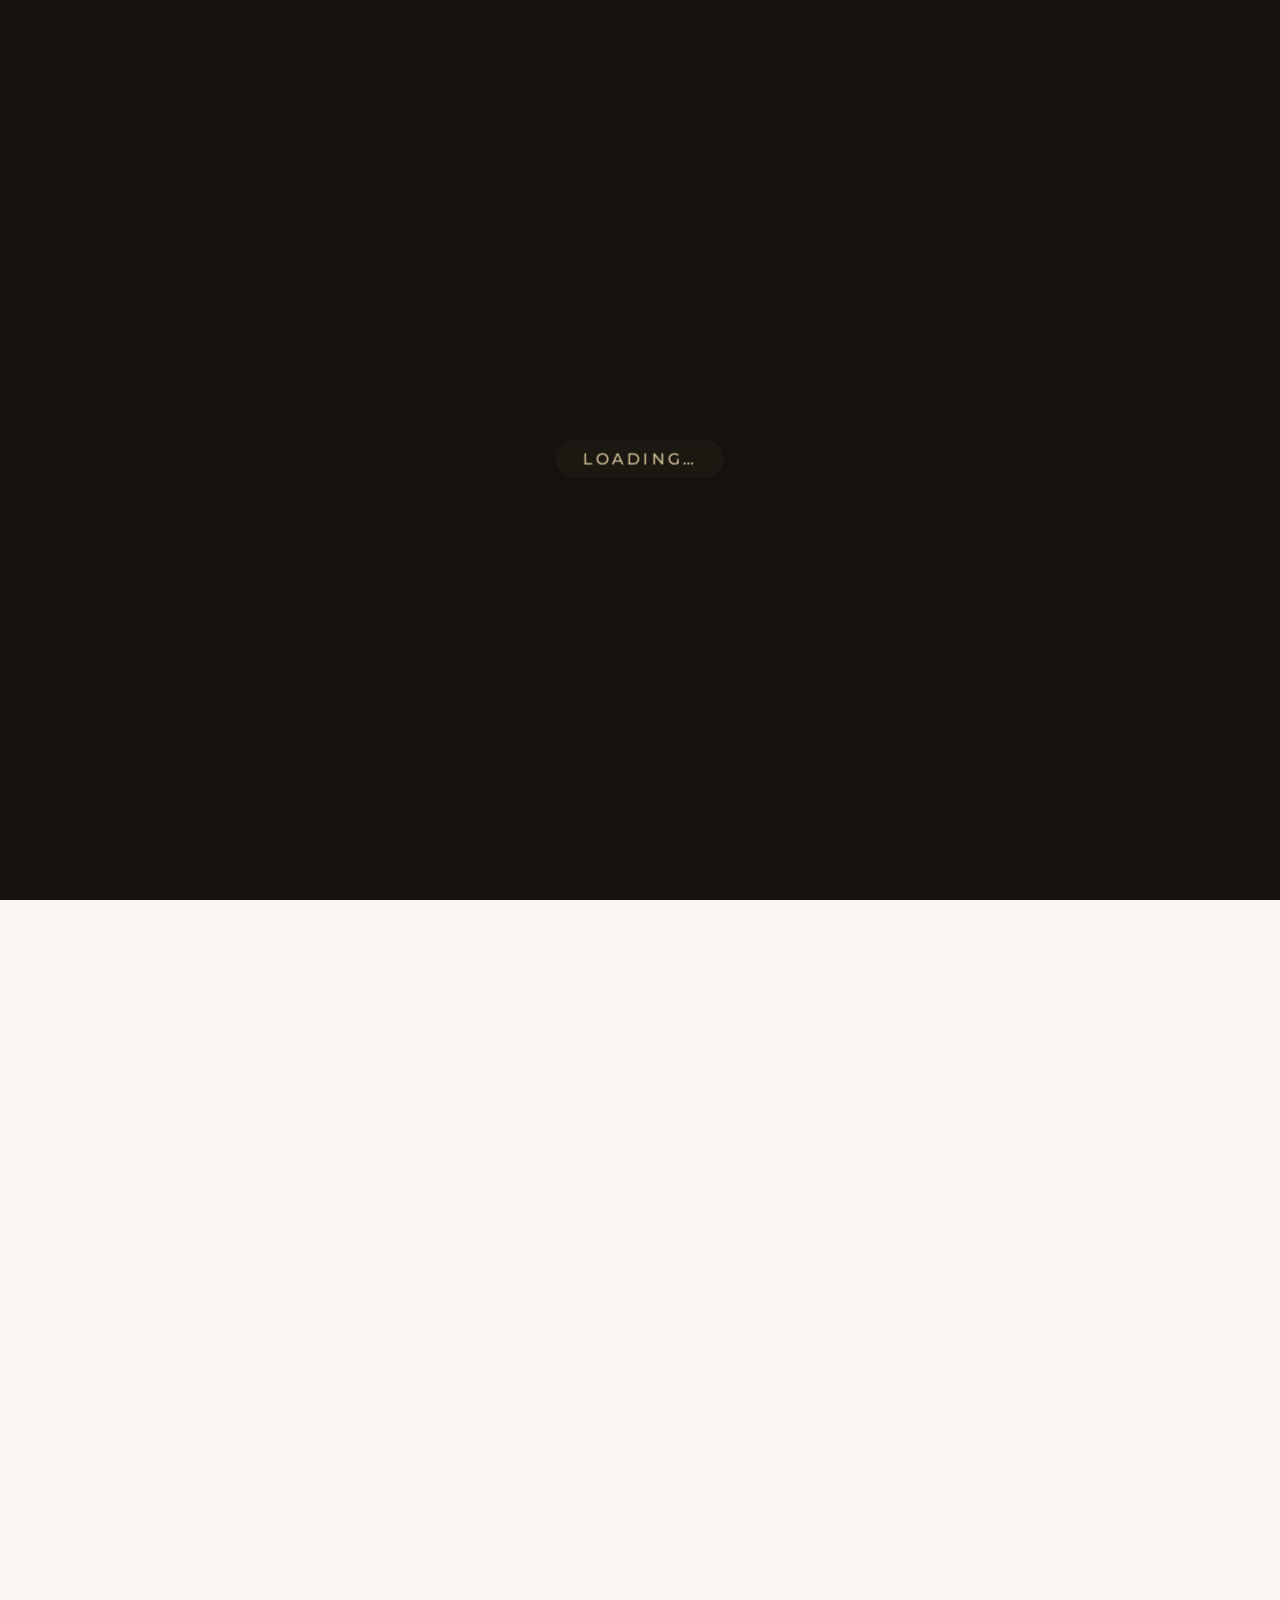
==== commit d3e9e3ca: "..." ====
--- a/index.html
+++ b/index.html
@@ -1205,7 +1205,7 @@
 
         .click-prompt {
             position: absolute;
-            top: 45%;
+            top: 51%;
             left: 50%;
             transform: translate(-50%, -50%);
             display: flex;
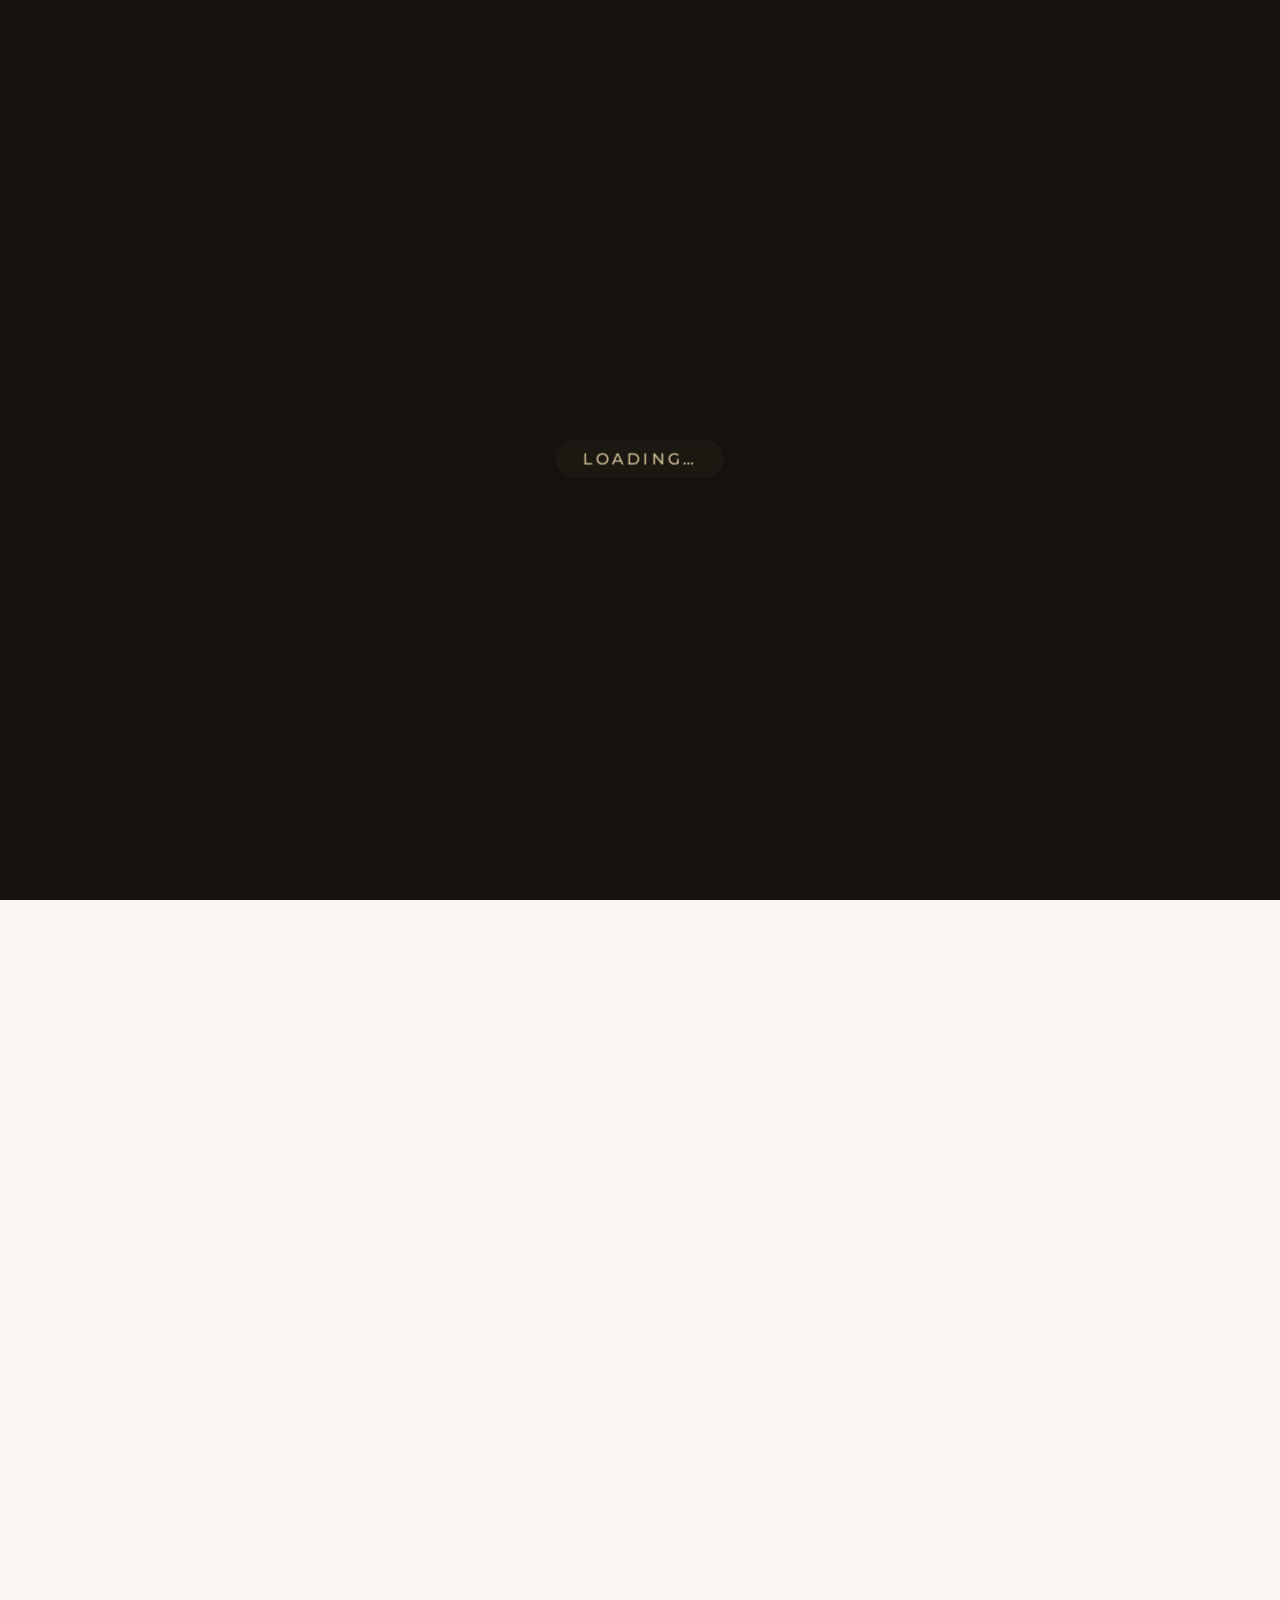
==== commit c8dda811: "..." ====
--- a/index.html
+++ b/index.html
@@ -1227,16 +1227,14 @@
             padding: 10px 28px;
             border-radius: 24px;
             backdrop-filter: blur(4px);
+            animation: pulse 1.8s ease-in-out infinite;
         }
 
         @keyframes pulse {
-
-            0%,
-            100% {
+            0%, 100% {
                 transform: scale(1);
                 opacity: 0.8;
             }
-
             50% {
                 transform: scale(1.15);
                 opacity: 1;
@@ -1562,6 +1560,11 @@
                 <div class="fade-in">
                     <a href="https://www.google.com/maps/search/?api=1&query=VF64%2BQR+Orba+Nsukka+Nigeria"
                         target="_blank" rel="noopener noreferrer" class="btn-olive">View Location</a>
+                    <p
+                        style="font-family: 'Cormorant Garamond', Georgia, serif; font-weight: 300; font-style: italic; font-size: clamp(1.15rem, 2.5vw, 1.5rem); color: #5A3E2B; margin-top: 2.5rem;">
+                        Need help finding the venue? Call: <a href="tel:08102303183"
+                            style="color: #5A3E2B; text-decoration: underline; text-underline-offset: 3px;">08102303183</a>
+                    </p>
                     <div class="plus-code">
                         <div class="gold-line" style="width: 64px;"></div>
                         <span>Plus Code: VF64+QR</span>
@@ -1660,6 +1663,9 @@
 
     </div><!-- /main-content -->
 
+    <!-- ===== BACKGROUND MUSIC ===== -->
+    <audio id="bgMusic" preload="auto" src="assets/music.mpeg"></audio>
+
     <!-- ===== ENVELOPE VIDEO OVERLAY ===== -->
     <div class="envelope-overlay" id="envelopeOverlay">
         <div class="video-wrapper">
@@ -1699,6 +1705,24 @@
             });
         }
 
+        // === Background music ===
+        const bgMusic = document.getElementById('bgMusic');
+        bgMusic.volume = 0.5;
+
+        function fadeOutMusic(duration) {
+            const step = 50;
+            const decrement = bgMusic.volume / (duration / step);
+            const fade = setInterval(() => {
+                if (bgMusic.volume - decrement <= 0) {
+                    bgMusic.volume = 0;
+                    bgMusic.pause();
+                    clearInterval(fade);
+                } else {
+                    bgMusic.volume -= decrement;
+                }
+            }, step);
+        }
+
         function playAndReveal() {
             video.play();
             // After video plays, fade overlay upward while main content fades in from below
@@ -1706,6 +1730,11 @@
                 overlay.classList.add('fading');
                 document.body.classList.add('revealed');
                 mainContent.classList.add('reveal-in');
+                // Start background music with the reveal
+                bgMusic.currentTime = 0;
+                bgMusic.play();
+                // Fade out music after 45 seconds
+                setTimeout(() => fadeOutMusic(3000), 25000);
             }, 1000);
             // After transitions complete, remove overlay entirely
             setTimeout(() => {
